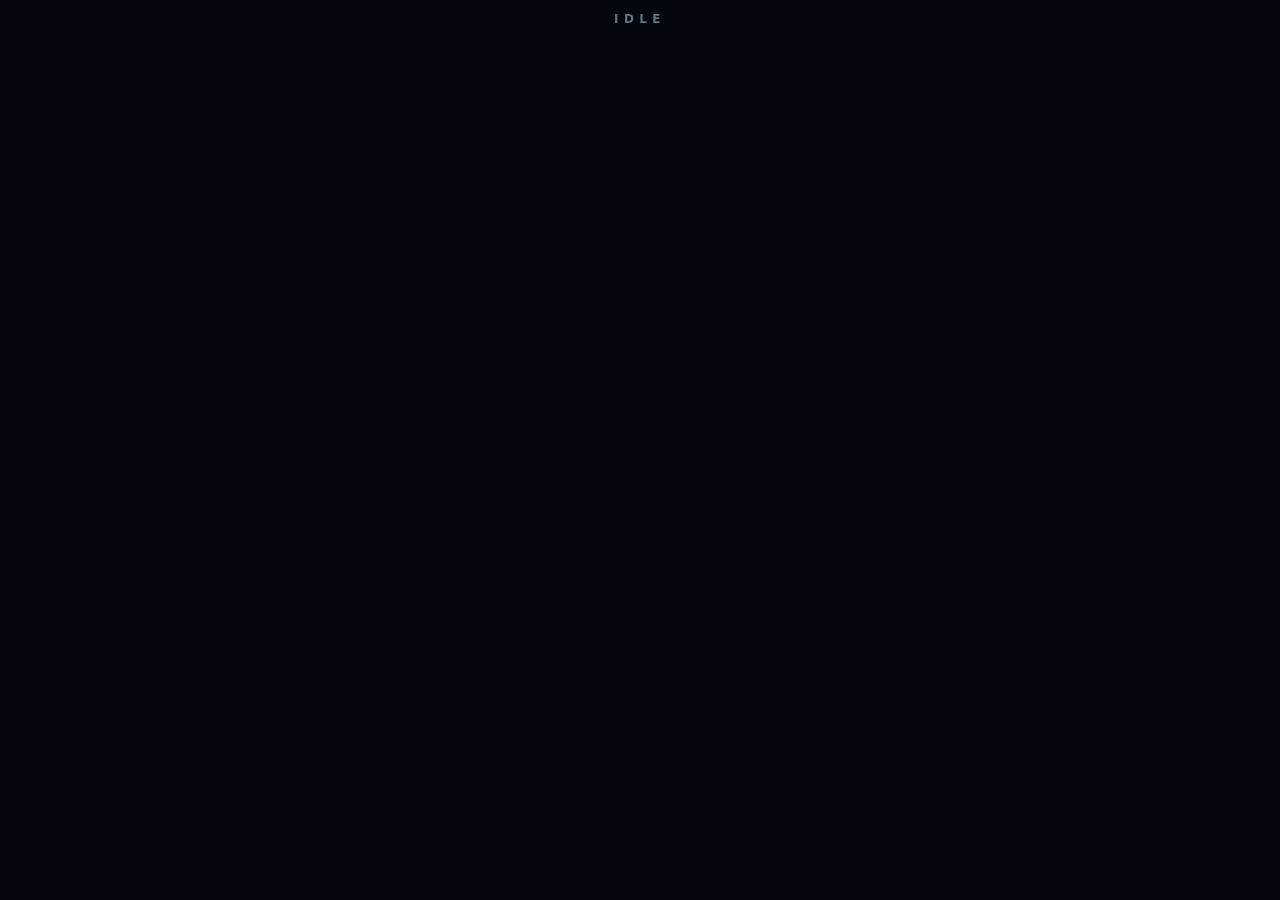
==== app/face/faces/living/index.html @ bce8b654 "Living Face, Behaviour Layer, vitals counter card, Eureka bulb + third eye, Wisdom sutras, APK build" ====
<!DOCTYPE html>
<html lang="en">
<head>
<meta charset="UTF-8">
<title>Living Face</title>
<style>
  *{margin:0;padding:0;box-sizing:border-box}
  html,body{width:100%;height:100%;background:#03060c;overflow:hidden}
  canvas#stage{position:fixed;inset:0;width:100vw;height:100vh;display:block}
  #hud{position:fixed;left:14px;top:70px;width:190px;font:600 11px 'Segoe UI',system-ui,sans-serif;color:#9fb3c8;
       letter-spacing:.08em;cursor:pointer;opacity:.85;z-index:5;user-select:none}
  #hud .row{display:flex;align-items:center;gap:6px;margin:5px 0}
  #hud .lab{width:58px;opacity:.75}
  #hud .bar{flex:1;height:5px;border-radius:3px;background:rgba(255,255,255,.08);overflow:hidden}
  #hud .bar i{display:block;height:100%;border-radius:3px;transition:width .8s}
  #hud .lvl{font-size:20px;font-weight:700;letter-spacing:.05em;color:#e8f0ff}
  #hud .sub{opacity:.7;font-size:10px}
  #step{position:fixed;left:0;right:0;top:32px;text-align:center;font:600 11px 'Segoe UI',system-ui,sans-serif;letter-spacing:.3em;
        color:#9fb3c8;opacity:.75;pointer-events:none}
  #journal{position:fixed;left:14px;top:70px;bottom:200px;width:min(440px,92vw);overflow:auto;display:none;z-index:6;
           background:rgba(3,8,14,.92);border:1px solid rgba(120,160,220,.25);border-radius:8px;padding:12px 14px;
           font:12px/1.5 'Segoe UI',system-ui,sans-serif;color:#c9d6e6}
  #journal h3{font-size:12px;letter-spacing:.3em;color:#8fb4ff;margin-bottom:8px}
  #journal .ev{border-left:2px solid rgba(120,160,220,.35);padding-left:8px;margin:6px 0}
  #journal .ev b{color:#e6edf3} #journal .bad{border-color:#f85149} #journal .ok{border-color:#3fb950}
  #hud:empty{display:none!important}
  /* portrait (phone): a full counter card in the gap between the dock panel and the face */
  body.portrait #hud{left:3vw;right:3vw;top:19vh;width:auto;z-index:3000;display:block;font-size:2.6vw;letter-spacing:.06em;
       background:rgba(3,8,14,.55);border:1px solid rgba(120,160,220,.22);border-radius:12px;padding:1.6vw 2.4vw;opacity:.95}
  body.portrait #hud .top{display:flex;align-items:center;gap:2.4vw}
  body.portrait #hud .lvl{font-size:5vw;white-space:nowrap}
  body.portrait #hud .m{display:flex;flex-direction:column;align-items:stretch;gap:.8vw;flex:1;min-width:0}
  body.portrait #hud .m .bar{display:block;width:100%;height:1.2vw;flex:none}
  body.portrait #hud .tag{opacity:.75;white-space:nowrap}
  body.portrait #hud .tiles{display:grid;grid-template-columns:repeat(5,1fr);gap:1.6vw;margin-top:2vw}
  body.portrait #hud .t{text-align:center;border:1px solid rgba(120,160,220,.15);border-radius:8px;padding:1.2vw 0;background:rgba(255,255,255,.03)}
  body.portrait #hud .t b{display:block;font-size:5.4vw;line-height:1.1;color:#e8f0ff}
  body.portrait #hud .t span{font-size:2.2vw;opacity:.7}
  body.portrait #hud .t.bad b{color:#f85149} body.portrait #hud .t.fire b{color:#e3b341}
  /* phone: one slim strip at the very top, above every dock button */
  @media (max-width:760px){
    #hud{left:8px;right:8px;top:4px;width:auto;z-index:3000;display:flex;align-items:center;gap:8px;font-size:9px;
         background:rgba(3,8,14,.75);border:1px solid rgba(120,160,220,.2);border-radius:14px;padding:3px 10px}
    #hud .lvl{font-size:13px} #hud .m{display:flex;align-items:center;gap:3px;flex:1;min-width:0}
    #hud .m .bar{height:4px} #hud .tag{opacity:.75;white-space:nowrap}
    #word{top:32px!important;font-size:10px!important} #step{top:47px!important;font-size:9px!important;letter-spacing:.15em!important}
    #journal{top:30px;bottom:auto;max-height:60vh;z-index:3001;left:8px;width:auto;right:8px}
  }
  #word{position:fixed;left:0;right:0;top:12px;text-align:center;font:600 12px 'Segoe UI',system-ui,sans-serif;
        letter-spacing:.45em;color:#8aa0b8;opacity:.7;pointer-events:none;transition:color .8s}
</style>
</head>
<body>
<canvas id="stage"></canvas>
<div id="word">IDLE</div>
<div id="step"></div>
<div id="hud" title="Tap: Jarvis's journal"></div>
<div id="journal"></div>
<script src="../../core.js"></script>
<script>
"use strict";
/* THE LIVING FACE — full package (TANTRA-05, all phases).
   A faint neon/smoke holographic face. Props around it show WHAT Jarvis is doing; 96 expressions show
   HOW he feels (driven by state, job, outcome, the words of his reply and of your message).
   Sound: soft FX only (never the real-world sound of the job), all under 0.4 s.
   Test hooks: ?shot=<state>&prop=<name>&mode=allow|error|offline&expr=<name> */
AV.init({ sound: false });
const Q = new URLSearchParams(location.search);
const MOBILE = /Android|iPhone|Mobi/i.test(navigator.userAgent) || innerWidth < 700;
const BLUR = MOBILE ? .35 : 1;
const cv = document.getElementById("stage"), g = cv.getContext("2d"), word = document.getElementById("word");
let W = 0, H = 0;
function size() { const d = Math.min(MOBILE ? 1.5 : 2, devicePixelRatio || 1); W = innerWidth; H = innerHeight;
  cv.width = W * d; cv.height = H * d; g.setTransform(d, 0, 0, d, 0, 0); }
addEventListener("resize", size); size();
const lerp = (a, b, k) => a + (b - a) * k, clamp = (v, a, b) => Math.max(a, Math.min(b, v));
const rgba = (c, a) => `rgba(${c[0]|0},${c[1]|0},${c[2]|0},${a})`;
const rnd = a => a[(Math.random() * a.length) | 0];

/* =============== FACE CONTROLS =============== */
const KEYS = ["smile","open","browL","browR","inner","knit","lidL","lidR","pupil","turn","tilt","nod","tongue","pucker","cheek","scrunch","smirk","cross"];
const NEUTRAL = {smile:.1,open:0,browL:0,browR:0,inner:0,knit:0,lidL:1,lidR:1,pupil:.5,turn:0,tilt:0,nod:0,tongue:0,pucker:0,cheek:0,scrunch:0,smirk:0,cross:0};
/* 96 expressions in 17 families (TANTRA-05 §3). extra: hand = ghost-hand gesture, fx = overlay */
const EX = {
 // 1 calm & neutral
 neutral:{}, calm:{smile:.15,lidL:.85,lidR:.85}, serene:{smile:.25,lidL:.6,lidR:.6}, attentive:{browL:.3,browR:.3,pupil:.6,tilt:.12},
 thoughtful:{smile:0,browL:.25,browR:-.1,knit:.2,turn:-.15,lidL:.8,lidR:.8,hand:"chin"}, pensive:{smile:-.1,inner:.3,lidL:.7,lidR:.7,nod:.15},
 contemplative:{smile:0,lidL:.65,lidR:.65,turn:-.2,tilt:-.08}, deadpan:{smile:0,lidL:.7,lidR:.7},
 // 2 focus & effort
 focused:{smile:0,knit:.6,lidL:.7,lidR:.7,pupil:.3,nod:.1}, ultra:{smile:0,knit:.9,lidL:.55,lidR:.55,pupil:.2,nod:.2,tongue:.4},
 determined:{smile:-.1,knit:.7,lidL:.75,lidR:.75,nod:.05}, concentrating:{knit:.5,lidL:.65,lidR:.65,tongue:.6,smirk:.3},
 straining:{knit:1,lidL:.4,lidR:.4,smile:-.3,cheek:.3}, calculating:{knit:.4,lidL:.7,lidR:.7,turn:.15,pupil:.3},
 scrutinising:{knit:.6,lidL:.5,lidR:.8,pupil:.25,nod:.1}, vigilant:{browL:.2,browR:.2,pupil:.4,lidL:1.05,lidR:1.05},
 // 3 joy & warmth
 happy:{smile:.8,cheek:.4,lidL:.85,lidR:.85}, joyful:{smile:1,open:.35,cheek:.7,lidL:.6,lidR:.6,browL:.2,browR:.2},
 delighted:{smile:1,open:.3,browL:.4,browR:.4,cheek:.6}, elated:{smile:1,open:.55,browL:.6,browR:.6,cheek:.8,fx:"sparkle"},
 amused:{smile:.6,smirk:.3,lidL:.8,lidR:.75}, laughing:{smile:1,open:.7,lidL:.3,lidR:.3,cheek:1,nod:-.1},
 giggling:{smile:.9,open:.25,lidL:.4,lidR:.4,cheek:.8,tilt:.12}, grinning:{smile:1,open:.12,cheek:.6},
 content:{smile:.45,lidL:.75,lidR:.75}, pleased:{smile:.55,cheek:.3}, grateful:{smile:.5,inner:.3,lidL:.7,lidR:.7,nod:.15},
 affectionate:{smile:.6,lidL:.6,lidR:.6,tilt:.15,fx:"hearts"},
 // 4 pride & power
 proud:{smile:.55,tilt:-.1,nod:-.12,lidL:.75,lidR:.75,browL:.15,browR:.15}, confident:{smile:.4,smirk:.25,nod:-.08,lidL:.8,lidR:.8},
 triumphant:{smile:1,open:.5,browL:.5,browR:.5,cheek:.6,fx:"confetti"}, smug:{smile:.4,smirk:.6,lidL:.6,lidR:.6,nod:-.1},
 cocky:{smile:.5,smirk:.7,browR:.4,nod:-.12}, regal:{smile:.2,smirk:.4,lidL:.6,lidR:.6,nod:-.2},
 victorious:{smile:1,open:.4,browL:.4,browR:.4,hand:"fist",fx:"confetti"}, selfsatisfied:{smile:.5,lidL:.45,lidR:.45,smirk:.3},
 // 5 pleasure & ease
 pleasure:{smile:.6,lidL:.2,lidR:.2,cheek:.4}, relieved:{smile:.4,pucker:.6,cheek:.8,browL:.3,browR:.3,lidL:1.1,lidR:1.1},
 relaxed:{smile:.35,lidL:.55,lidR:.55}, blissful:{smile:.75,lidL:.1,lidR:.1,tilt:.12}, dreamy:{smile:.35,lidL:.45,lidR:.45,turn:.2,fx:"clouds"},
 cosy:{smile:.5,lidL:.5,lidR:.5,nod:.12}, savouring:{smile:.6,lidL:.15,lidR:.15,tongue:.3}, sigh:{pucker:.5,lidL:.5,lidR:.5,smile:.2},
 // 6 love & charm
 loving:{smile:.6,lidL:.55,lidR:.55,fx:"hearts"}, tender:{smile:.4,inner:.3,lidL:.65,lidR:.65,tilt:.1}, admiring:{smile:.5,browL:.4,browR:.4,pupil:.8},
 coy:{smile:.35,turn:.3,lidL:.6,lidR:.6,nod:.15}, shy:{smile:.25,turn:.35,nod:.25,lidL:.5,lidR:.5}, flirt:{smile:.5,smirk:.4,lidL:.5,browR:.4},
 kiss:{pucker:1,lidL:.3,lidR:.3,fx:"hearts"},
 // 7 play & mischief
 playful:{smile:.7,smirk:.5,browR:.4,tilt:.1}, cheeky:{smile:.6,tongue:.8,open:.25,lidL:.8,lidR:.6}, naughty:{smirk:.8,smile:.4,browR:.6,lidL:.6,lidR:.75},
 mischievous:{smirk:.7,smile:.5,knit:.3,lidL:.6,lidR:.6}, teasing:{smile:.6,tongue:.5,tilt:.15}, wink:{smile:.7,smirk:.4,lidL:0,cheek:.4},
 tongue:{tongue:1,open:.3,smile:.4,lidL:.7,lidR:.7}, licklips:{tongue:.7,smile:.4,smirk:.4}, bitelip:{smirk:.6,smile:.2,lidL:.6,lidR:.6,tongue:.2,open:.05},
 silly:{cross:1,tongue:.9,open:.3,smile:.5},
 // 8 surprise
 surprised:{open:.6,browL:.8,browR:.8,lidL:1.25,lidR:1.25,pupil:.8,smile:0}, astonished:{open:.9,pucker:.5,browL:1,browR:1,lidL:1.35,lidR:1.35,pupil:.9,smile:-.1},
 amazed:{open:.7,pucker:.3,browL:.9,browR:.9,lidL:1.3,lidR:1.3,smile:.2}, awed:{open:.4,browL:.7,browR:.7,lidL:1.2,lidR:1.2,pupil:.9,fx:"sparkle"},
 startled:{open:.5,browL:.9,browR:.9,inner:.4,lidL:1.3,lidR:1.3,pupil:.95,smile:-.2,nod:-.1}, shocked:{open:.8,browL:1,browR:1,lidL:1.4,lidR:1.4,pupil:.3,smile:-.3},
 stunned:{open:.5,lidL:1.3,lidR:1.3,pupil:.2,smile:0}, impressed:{smile:.3,pucker:.4,browL:.6,browR:.6},
 // 9 curiosity & doubt
 curious:{browR:.6,browL:.1,tilt:.15,pupil:.65,smile:.15}, interested:{browL:.35,browR:.35,pupil:.7,nod:-.05}, intrigued:{browR:.7,smirk:.3,pupil:.7},
 puzzled:{browR:.7,browL:-.2,knit:.3,tilt:.2,smirk:-.4,smile:-.1,hand:"scratch"}, confused:{browR:.5,browL:-.3,inner:.4,tilt:-.2,open:.1},
 uncertain:{inner:.4,smile:-.1,smirk:-.3,turn:.1}, sceptical:{browR:.6,browL:-.3,lidL:.6,lidR:.75,smirk:-.3},
 suspicious:{lidL:.5,lidR:.5,turn:.25,smirk:-.3,knit:.3}, hesitant:{inner:.5,smile:-.05,nod:.15,turn:.15},
 // 10 ideas
 inspired:{browL:.6,browR:.6,smile:.5,pupil:.8,fx:"sparkle"}, eureka:{browL:1,browR:1,open:.4,smile:.6,pupil:.9,lidL:1.2,lidR:1.2,fx:"bulb"},
 scheming:{smirk:.6,smile:.3,lidL:.5,lidR:.5,knit:.3,hand:"tent"}, realising:{browL:.5,browR:.5,open:.25,nod:.1},
 // 11 sadness
 sad:{smile:-.6,inner:.7,lidL:.7,lidR:.7,nod:.2}, disappointed:{smile:-.4,inner:.4,lidL:.6,lidR:.6,nod:.25},
 gloomy:{smile:-.5,lidL:.5,lidR:.5,nod:.3,fx:"rain"}, melancholy:{smile:-.3,inner:.5,lidL:.6,lidR:.6,turn:-.2},
 hurt:{smile:-.5,inner:.9,lidL:.8,lidR:.8}, lonely:{smile:-.3,inner:.5,turn:.3,nod:.2}, tearful:{smile:-.5,inner:.9,lidL:.8,lidR:.8,fx:"tear"},
 defeated:{smile:-.6,lidL:.4,lidR:.4,nod:.5}, low:{smile:-.7,inner:.6,lidL:.45,lidR:.45,nod:.45,pupil:.4},
 // 12 fear & worry
 fear:{open:.4,inner:1,browL:.6,browR:.6,lidL:1.3,lidR:1.3,pupil:.3,smile:-.4}, anxious:{inner:.7,smile:-.3,pupil:.35,lidL:1.1,lidR:1.1},
 worried:{inner:.8,smile:-.25,lidL:.95,lidR:.95,knit:.2}, nervous:{inner:.6,smile:-.1,smirk:-.4,pupil:.4},
 alarmed:{browL:.9,browR:.9,lidL:1.3,lidR:1.3,open:.3,pupil:.3}, panicked:{inner:1,browL:1,browR:1,open:.7,lidL:1.4,lidR:1.4,pupil:.2},
 uneasy:{inner:.4,smirk:-.3,lidL:.85,lidR:.85,turn:.15}, dread:{inner:.9,smile:-.5,lidL:1.1,lidR:1.1,nod:.15,pupil:.25},
 // 13 disgust & dislike
 disgust:{scrunch:1,smile:-.5,smirk:-.5,lidL:.6,lidR:.6,knit:.5,turn:.15}, revolted:{scrunch:1,smile:-.7,open:.2,lidL:.5,lidR:.5,turn:.3},
 distaste:{scrunch:.5,smile:-.3,smirk:-.3}, contempt:{smirk:.6,smile:-.1,lidL:.6,lidR:.6,nod:-.15,turn:-.1},
 disdain:{nod:-.25,lidL:.5,lidR:.5,smirk:.3,smile:-.2}, bored:{lidL:.45,lidR:.45,smile:-.1,tilt:-.15},
 // 14 anger
 annoyed:{knit:.6,smile:-.3,lidL:.7,lidR:.7}, irritated:{knit:.7,smirk:-.3,lidL:.65,lidR:.65}, frustrated:{knit:.8,smile:-.4,cheek:.4,pucker:.3},
 angry:{knit:1,browL:-.6,browR:-.6,smile:-.6,scrunch:.4,pupil:.3,lidL:.8,lidR:.8}, furious:{knit:1,browL:-.8,browR:-.8,smile:-.8,open:.3,scrunch:.6,pupil:.2},
 indignant:{knit:.6,browL:.2,browR:.2,smile:-.4,nod:-.15}, grumpy:{knit:.5,smile:-.5,lidL:.6,lidR:.6,nod:.1}, stern:{knit:.6,smile:-.2,lidL:.8,lidR:.8},
 // 15 sass & attitude
 sarcastic:{browR:.75,browL:-.2,lidL:.55,lidR:.6,smirk:.5,smile:.2}, eyeroll:{lidL:.6,lidR:.6,smirk:.3,look:"up"},
 unimpressed:{lidL:.55,lidR:.55,smile:-.15,smirk:-.2}, really:{tilt:.2,smile:0,lidL:.65,lidR:.65,browR:.4},
 facepalm:{lidL:.2,lidR:.2,smile:-.3,nod:.2,hand:"palm"}, shrug:{smile:-.1,browL:.5,browR:.5,smirk:.3,hand:"shrug"}, sideeye:{lidL:.6,lidR:.6,smirk:-.2,look:"side"},
 // 16 effort aftermath
 exasperated:{pucker:1,cheek:1,browL:.5,browR:.5,lidL:1.2,lidR:1.2}, exhausted:{lidL:.35,lidR:.35,open:.2,smile:-.2,nod:.3},
 phew:{pucker:.7,cheek:.7,smile:.3,hand:"brow"}, sheepish:{smile:.2,smirk:-.3,inner:.5,turn:.2,nod:.2,lidL:.75,lidR:.75}, apologetic:{inner:.6,smile:-.05,nod:.2,lidL:.7,lidR:.7},
 // 17 sleep & idle
 sleepy:{lidL:.3,lidR:.3,smile:.05,nod:.25,open:.05}, yawning:{open:1,lidL:.2,lidR:.2,browL:.3,browR:.3}, dozing:{lidL:0,lidR:0,nod:.35,open:.12,fx:"zzz"},
 daydreaming:{lidL:.6,lidR:.6,smile:.3,turn:.25,fx:"clouds"}, waking:{lidL:.8,lidR:.8,open:.3,browL:.4,browR:.4},
 // helpers
 polite:{smile:.3,browL:.35,browR:.35,pupil:.6},
};
const ctl = Object.assign({}, NEUTRAL), target = Object.assign({}, NEUTRAL);
let exprName = "neutral", exprHand = null, exprFx = null, exprLook = null, recent = [];
function setExpr(n) { if (!EX[n]) n = "calm"; exprName = n; const e = EX[n];
  Object.assign(target, NEUTRAL); for (const k of KEYS) if (k in e) target[k] = e[k];
  exprHand = e.hand || null; exprFx = e.fx || null; exprLook = e.look || null; recent.push(n); if (recent.length > 3) recent.shift(); }

/* =============== WHAT JARVIS IS DOING =============== */
const $ = id => document.getElementById(id);
const JV = () => window.JV_FACE || { reply: () => "", offline: () => false, camera: () => false };
const allowShown = () => !!($("jv-perm") && $("jv-perm").classList.contains("show"));
const errorShown = () => { const e = $("jv-toast"); return !!(e && e.classList.contains("show") && !e.classList.contains("ok")); };
const toolText = () => ($("jv-tool") ? $("jv-tool").textContent || "" : "").toLowerCase();
const youText = () => ($("jv-you") ? $("jv-you").textContent || "" : "");
/* tool text -> prop (TANTRA-05 §4, §8) */
function propFor(t) {
  if (!t || !t.startsWith("▸")) return null;
  const R = [
    [/call .*from your phone|phone_call/, "phone"], [/phone_type|whatsapp|message|sms|send .*text|telegram|instagram/, "dancers"],
    [/phone/, "phone"], [/project_ask|consult|ask the consultant|gemini|other ai/, "consult"],
    [/research|multi search|smart search/, "monocle"], [/search the web|search inside|look through files/, "magnifier"],
    [/youtube|netflix|video|movie/, "cinema"], [/spotify|music|song|gaana|wynk/, "disco"],
    [/run_self_test|self.?test|self.?check/, "stethoscope"], [/start_lessons|lesson/, "book"],
    [/notes\/|daily\/|add_to_note|remember/, "quill"], [/samasa/, "seal"], [/switch brain|switch_brain/, "mask"], [/switch_voice|voice/, "ink"],
    [/inbox\/|read .*\.(pdf|png|jpg|txt)/, "doc"], [/project_create|change the file|write .*\.(py|js|java|html)|code/, "code"],
    [/build|run a command|publish|project|github|install|apk/, "gears"],
    [/type "|typing/, "laptop"], [/click|press|scroll|buttons|look closer|focus window|open app|open_app/, "hands"],
    [/open http|read the page|open www|browse/, "globe"], [/look at the screen|read the screen/, "frame"], [/camera/, "iris"],
  ];
  for (const [re, p] of R) if (re.test(t)) return p;
  return "hands";
}
/* where each prop sits (face units: face is ~1.2 wide, ~2 tall, centre 0,0) */
const STATION = { ear:[-1.35,-.05], hands:[0,.3], laptop:[0,1.25], globe:[1.35,-.55], magnifier:[.28,-.1], gears:[1.35,.35], phone:[-1.35,.6],
  bulb:[0,-1.45], palm:[0,1.15], skull:[0,-1.4], consult:[.45,.5], monocle:[.28,-.1], code:[0,.55], dancers:[1.35,.2], cinema:[-1.45,-.4],
  disco:[1.3,-.85], stethoscope:[0,.95], book:[-1.35,.45], quill:[1.3,.5], seal:[0,-1.2], mask:[0,-.1], ink:[0,0], doc:[-1.35,-.2],
  frame:[1.35,-.15], iris:[1.45,-1.0], plug:[0,1.3] };
/* expression for each job (props) */
const PROP_EXPR = { hands:"focused", laptop:"concentrating", globe:"curious", magnifier:"scrutinising", gears:"determined", phone:"happy",
  consult:"confident", monocle:"contemplative", code:"ultra", dancers:"playful", cinema:"relaxed", disco:"joyful", stethoscope:"serene",
  book:"interested", quill:"content", seal:"wink", mask:"surprised", ink:"regal", doc:"interested", frame:"attentive", iris:"curious" };

/* =============== SOUND: soft FX only =============== */
let AC = null;
function ac() { if (!AC) try { AC = new AudioContext(); } catch (e) {} if (AC && AC.state === "suspended") AC.resume(); return AC; }
addEventListener("pointerdown", ac, { once: true });
function tone(f, d, v, type = "sine", delay = 0) { const a = ac(); if (!a || Q.get("shot")) return;
  const t0 = a.currentTime + delay, o = a.createOscillator(), gn = a.createGain(); o.type = type; o.frequency.value = f;
  gn.gain.setValueAtTime(0, t0); gn.gain.linearRampToValueAtTime(v, t0 + .012); gn.gain.exponentialRampToValueAtTime(.0001, t0 + d);
  o.connect(gn).connect(a.destination); o.start(t0); o.stop(t0 + d + .05); }
function shimmer(base, v = .02, n = 3, gap = .045) { for (let i = 0; i < n; i++) tone(base * Math.pow(1.335, i), .3, v, "sine", i * gap); }
function swoosh(from, to, d = .35, v = .025) { const a = ac(); if (!a || Q.get("shot")) return;
  const t0 = a.currentTime, o = a.createOscillator(), gn = a.createGain(); o.type = "sine";
  o.frequency.setValueAtTime(from, t0); o.frequency.exponentialRampToValueAtTime(to, t0 + d);
  gn.gain.setValueAtTime(0, t0); gn.gain.linearRampToValueAtTime(v, t0 + .05); gn.gain.exponentialRampToValueAtTime(.0001, t0 + d);
  o.connect(gn).connect(a.destination); o.start(t0); o.stop(t0 + d + .05); }
const SND = {
  bell: () => shimmer(392, .02, 2, .06), ting: () => shimmer(880, .018, 4, .035), xray: () => swoosh(200, 420, .35, .018),
  done: () => { tone(660,.3,.025); tone(880,.4,.025,"sine",.12); }, allow: () => tone(523,.4,.03), err: () => swoosh(330,150,.4,.035),
  prop: { hands:()=>swoosh(300,520,.25,.018), laptop:()=>shimmer(620,.014,2,.05), globe:()=>swoosh(260,600,.3,.018), magnifier:()=>shimmer(740,.014,2,.04),
    gears:()=>swoosh(180,300,.3,.02), phone:()=>shimmer(560,.016,3,.05), consult:()=>swoosh(240,180,.35,.02), monocle:()=>shimmer(500,.014,2,.06),
    code:()=>shimmer(990,.012,3,.03), dancers:()=>shimmer(660,.016,4,.05), cinema:()=>swoosh(400,250,.35,.018), disco:()=>shimmer(523,.016,4,.04),
    stethoscope:()=>tone(330,.3,.025), book:()=>swoosh(500,700,.2,.015), quill:()=>shimmer(1180,.01,2,.04), seal:()=>tone(220,.3,.035),
    mask:()=>swoosh(300,800,.3,.02), ink:()=>swoosh(600,200,.35,.02), doc:()=>swoosh(350,520,.25,.015), frame:()=>shimmer(700,.012,2,.05), iris:()=>shimmer(800,.012,2,.05) },
};

/* =============== particles: smoke, letters, notes, confetti, hearts =============== */
const smoke = [], parts = [];
function puff(x, y, col, n = 2) { for (let i = 0; i < n; i++) smoke.push({ x: x + (Math.random() - .5) * 20, y, vx: (Math.random() - .5) * 12,
  vy: -14 - Math.random() * 18, r: 6 + Math.random() * 10, life: 1, c: col }); }
function part(x, y, kind, c, vx, vy, life = 1.6, ch = "") { parts.push({ x, y, kind, c, vx, vy, life, max: life, ch, rot: Math.random() * 6 }); }

/* =============== STATE MACHINE + MOOD ENGINE =============== */
let t = 0, mode = "idle", prop = null, propT = 0, pending = null, lastTool = "", lastMode = "idle", idleSince = performance.now(),
    errUntil = 0, bulbUntil = 0, doneUntil = 0, blinkAt = 2, blinkV = 1, nextMicro = 8, gaze = [0, 0], gazeT = [0, 0],
    idleMicro = "calm", idleMicroUntil = 0, moodWord = null, moodUntil = 0, yawnUntil = 0, lastYou = "";
const COL = { idle:[80,130,255], listening:[40,230,200], thinking:[160,110,255], speaking:[255,205,140], allow:[255,180,70],
  error:[240,60,70], work:[90,240,140], offline:[90,90,110] };
const PROP_COL = { phone:[255,150,70], dancers:[255,90,140], consult:[200,200,215], monocle:[230,170,90], cinema:[180,110,255], disco:[255,120,220],
  stethoscope:[120,230,255], book:[255,220,140], quill:[200,180,255], seal:[255,140,60], mask:[255,255,255], ink:[255,80,80], code:[90,255,150] };
let col = [80,130,255];

/* mood from words (his reply / your message) — simple and fast */
function moodFromReply(r) {
  r = r.toLowerCase().slice(-400);
  if (!r) return null;
  if (/sorry|apolog|my mistake|i couldn'?t|failed|unable/.test(r)) return rnd(["apologetic","sheepish","disappointed"]);
  if (/haha|ha ha|funny|joke|lol/.test(r)) return rnd(["laughing","amused","giggling"]);
  if (/danger|careful|warning|risk|scam|fraud/.test(r)) return rnd(["worried","alarmed","suspicious"]);
  if (/disgust|gross|spam/.test(r)) return "distaste";
  if (/done|success|built|published|confirmed|it works|passed/.test(r)) return rnd(["proud","triumphant","pleased","confident"]);
  if (/great|wonderful|excellent|brilliant|love/.test(r)) return rnd(["delighted","happy","admiring"]);
  if (/interesting|curious|fascinat/.test(r)) return rnd(["intrigued","interested"]);
  if (/hmm|perhaps|maybe|not sure|it depends/.test(r)) return rnd(["thoughtful","uncertain","pensive"]);
  if (/\?\s*$/.test(r.trim())) return rnd(["curious","attentive"]);
  if (/sir/.test(r)) return rnd(["polite","confident","content","calm"]);
  return null;
}
function moodFromYou(y) {
  y = y.replace(/^you:\s*/i, ""); const low = y.toLowerCase();
  if (/haha|lol|😂|🤣/.test(low)) return "amused";
  if (/damn|shit|wtf|stupid|useless|f\*|fuck/.test(low)) return rnd(["sheepish","worried","apologetic"]);
  if (/thank|thanks|good job|well done|great|love you|bravo/.test(low)) return rnd(["grateful","affectionate","proud","coy"]);
  if (/urgent|quick|now!|asap|emergency/.test(low) || (y.length > 6 && y === y.toUpperCase())) return "alarmed";
  if (/kiss|😘/.test(low)) return "kiss";
  if (/wink|😉/.test(low)) return "wink";
  return null;
}

const ACT2PROP = { look:"frame", browse:"globe", hands:"hands", typing:"laptop", search:"magnifier", research:"monocle", build:"gears",
  code:"code", consult:"consult", call:"phone", message:"dancers", phone:"phone", selfcheck:"stethoscope", lessons:"book", notes:"quill",
  reading:"doc", samasa:"seal", brain:"mask", voice:"ink", camera:"iris", think:null, talk:null, idle:null };
let lastLevel = null, levelUpUntil = 0, lastIdeaT = 0, lastBrain = "", thirdEye = 0, eyeDart = [0, 0], eyeDartAt = 0;
function decide(now) {
  let m = AV.state;
  const tt = toolText();
  if (tt && tt !== lastTool && tt.startsWith("▸")) {
    const np = propFor(tt);
    if (np !== prop) { if (prop && now - propT < 1500) pending = np; else { if (SND.prop[np]) SND.prop[np](); prop = np; propT = now; } }
    else propT = now;
  }
  lastTool = tt;
  if (pending && now - propT >= 1500) { if (SND.prop[pending]) SND.prop[pending](); prop = pending; pending = null; propT = now; }
  if (Q.get("prop")) { prop = Q.get("prop"); propT = now; }
  if (prop && now - propT > 6000 && !Q.get("prop")) prop = null;
  if (errorShown() && errUntil < now - 4000) { errUntil = now + 2600; SND.err(); }
  if (now < errUntil) m = "error";
  if (allowShown()) m = "allow";
  if (JV().offline()) m = "offline";
  if (Q.get("mode")) m = Q.get("mode");
  const y = youText(); if (y && y !== lastYou) { lastYou = y; const mw = moodFromYou(y); if (mw) { moodWord = mw; moodUntil = now + 3500; } }
  if (m !== lastMode) {
    if (m === "listening") SND.bell();
    if (m === "thinking") SND.xray();
    if (m === "allow") SND.allow();
    if (lastMode === "speaking" && m === "idle") { doneUntil = now + 2400; SND.done();
      const p = P(0, -.2); for (let i = 0; i < 26; i++) part(p[0], p[1], "confetti", [255, 180 + Math.random() * 75, 80 + Math.random() * 150], (Math.random() - .5) * 260, -120 - Math.random() * 160, 1.6); }
    if (m === "idle") idleSince = now;
    if (m === "speaking") { const mw = moodFromReply(JV().reply()); if (mw) { moodWord = mw; moodUntil = now + 4000; } }
    lastMode = m;
  }
  mode = m;
  /* pick the expression (priority: error > allow > offline > your mood > job > state > idle life) */
  let e = "calm";
  if (m === "error") e = now < errUntil - 1500 ? rnd(["startled","shocked"]) === "shocked" && Math.random() < .5 ? "shocked" : "startled" : rnd(["sheepish","low","apologetic"]);
  else if (m === "allow") e = "polite";
  else if (m === "offline") e = "sleepy";
  else if (now < moodUntil && moodWord) e = moodWord;
  else if (m === "listening") e = rnd(["attentive","interested"]) && "attentive";
  else if (m === "thinking") e = prop ? (PROP_EXPR[prop] || "focused") : "thoughtful";
  else if (m === "speaking") { if (now < bulbUntil) e = "eureka"; else { const mw = moodFromReply(JV().reply()); e = mw || (AV.env > .6 ? "joyful" : "happy"); } }
  else if (now < doneUntil) e = now < doneUntil - 1300 ? "exasperated" : rnd(["proud","relieved","phew"]);
  else {
    const idleMin = (now - idleSince) / 60000;
    if (idleMin > 10) e = "dozing";
    else if (idleMin > 5) { e = "sleepy"; if (Math.random() < .002) yawnUntil = t + 2.2; if (t < yawnUntil) e = "yawning"; }
    else { if (t > nextMicro) { nextMicro = t + 8 + Math.random() * 9;
        const pool = ["calm","serene","curious","amused","relaxed","thoughtful","playful","confident","wink","coy","pleasure","sceptical",
          "proud","content","daydreaming","dreamy","bored","cheeky","tongue","silly","sideeye","eyeroll","smug","grinning","licklips","bitelip","kiss","shrug","really","naughty"];
        do { idleMicro = rnd(pool); } while (recent.includes(idleMicro)); idleMicroUntil = t + 2.5; }
      e = t < idleMicroUntil ? idleMicro : "calm"; }
  }
  /* THE BEHAVIOUR LAYER WINS: real facts from the server (TANTRA-06) override every guess above */
  const B = window.JV_BEHAVE;
  if (B && !Q.get("shot")) {
    const age = Date.now() / 1000 - B.t, endish = ["done","failed","lessons_done","allowed","denied","recovered"].includes(B.phase);
    if (age < (endish ? 4 : 15) && (endish || m !== "idle")) {
      const np = ACT2PROP[B.activity];
      if (np && !endish && np !== prop) { if (SND.prop[np]) SND.prop[np](); prop = np; propT = now; } else if (np) propT = now;
      if (m !== "allow" && m !== "error" && B.mood && EX[B.mood]) e = B.mood;
    }
    /* EUREKA is earned: only when a failed step was really solved */
    if (B.phase === "recovered" && B.t !== lastIdeaT) { lastIdeaT = B.t; bulbUntil = now + 1800; SND.ting(); }
    if (B.brain) lastBrain = String(B.brain).toLowerCase();
    if (B.level_up && B.level_up !== lastLevel) { lastLevel = B.level_up; levelUpUntil = now + 3800; SND.ting();
      const p = P(0, -.3); for (let i = 0; i < 60; i++) part(p[0], p[1], "confetti", [255, 170 + Math.random() * 85, 60 + Math.random() * 180], (Math.random() - .5) * 360, -160 - Math.random() * 220, 2.2); }
  }
  {
    const B2 = window.JV_BEHAVE, heavy = B2 && ["build","code","research","consult","selfcheck"].includes(B2.activity);
    const serious = ["determined","ultra","straining","focused","concentrating","scrutinising","contemplative","calculating","vigilant","stern"].includes(e);
    const deep = B2 && !["done","failed","lessons_done"].includes(B2.phase) && (Date.now() / 1000 - B2.t) < 15 && heavy && serious
      && B2.busy_s >= (lastBrain.includes("opus") ? 25 : 60);
    thirdEye = lerp(thirdEye, (deep || Q.get("third")) ? 1 : 0, .04);
  }
  if (Q.get("expr")) e = Q.get("expr");
  if (e !== exprName) setExpr(e);
}
// small mood sticks a bit (no flicker): re-pick random only when the name changes above

/* =============== DRAW HELPERS =============== */
let S = 100, CX = 0, CY = 0;
function P(x, y) { return [CX + x * S, CY + y * S]; }
function neon(c, a, w = 2, blur = 14) { g.strokeStyle = rgba(c, a); g.lineWidth = w; g.shadowColor = rgba(c, Math.min(1, a + .3)); g.shadowBlur = blur * BLUR; }
function line(pts, close) { g.beginPath(); pts.forEach((p, i) => { const q = P(p[0], p[1]); i ? g.lineTo(q[0], q[1]) : g.moveTo(q[0], q[1]); }); if (close) g.closePath(); g.stroke(); }
function curve(a, c1, c2, b) { const A = P(...a), B = P(...b), C1 = P(...c1), C2 = P(...c2);
  g.beginPath(); g.moveTo(A[0], A[1]); g.bezierCurveTo(C1[0], C1[1], C2[0], C2[1], B[0], B[1]); g.stroke(); }
function circ(x, y, r, fill) { const p = P(x, y); g.beginPath(); g.arc(p[0], p[1], Math.max(.5, r * S), 0, 6.283); fill ? g.fill() : g.stroke(); }
function text(s, x, y, size, c, a) { const p = P(x, y); g.fillStyle = rgba(c, a); g.font = `bold ${size * S}px 'Segoe UI',sans-serif`; g.textAlign = "center"; g.textBaseline = "middle"; g.fillText(s, p[0], p[1]); }

/* =============== THE FACE =============== */
let mouthPt = [0, .45];
function drawFace(alpha) {
  const c = col, k = ctl, tx = k.turn * .12;
  g.save(); g.translate(CX, CY); g.rotate(k.tilt * .25); g.translate(-CX, -CY + k.nod * S * .12);
  neon(c, .32 * alpha, 2.2, 22);
  curve([-.62,-.15],[-.66,-1.0],[.66,-1.0],[.62,-.15]);
  curve([-.62,-.15],[-.62,.55],[-.25,.95],[0,.98]); curve([.62,-.15],[.62,.55],[.25,.95],[0,.98]);
  neon(c, .22 * alpha, 1.6, 12); curve([-.62,-.18],[-.78,-.22],[-.78,.12],[-.6,.12]); curve([.62,-.18],[.78,-.22],[.78,.12],[.6,.12]);
  // neck
  neon(c, .16 * alpha, 1.4, 10); line([[-.22,.9],[-.24,1.25]]); line([[.22,.9],[.24,1.25]]);
  // brows
  neon(c, .7 * alpha, 3, 16);
  for (const s of [-1, 1]) {
    const b = s < 0 ? k.browL : k.browR, by = -.33 - b * .1, inner = k.inner * .08, kn = k.knit * .05;
    curve([tx + s*.12 + s*kn*.5, by + .02 - inner + kn], [tx + s*.2, by - .06], [tx + s*.34, by - .06], [tx + s*.44, by + .03]);
  }
  if (k.browL + k.browR > 1) { neon(c, .18 * alpha, 1.2, 8); for (let i = 0; i < 2; i++) curve([tx-.25,-.55-i*.06],[tx-.1,-.58-i*.06],[tx+.1,-.58-i*.06],[tx+.25,-.55-i*.06]); }
  if (k.knit > .5 && thirdEye < .1) { neon(c, .2 * alpha, 1.2, 8); line([[tx-.03,-.3],[tx-.02,-.22]]); line([[tx+.03,-.3],[tx+.02,-.22]]); }
  if (thirdEye > .03) {           /* AJNA: the third eye of deep, grounded focus (indigo) */
    const o = thirdEye, ey = -.5, h = .085 * o, w = .05, IND = [120,90,255];
    const halo2 = g.createRadialGradient(...P(tx, ey), 0, ...P(tx, ey), .22 * S);
    halo2.addColorStop(0, rgba(IND, .25 * o)); halo2.addColorStop(1, rgba(IND, 0)); g.fillStyle = halo2; circ(tx, ey, .22, true);
    neon(IND, .9 * o * alpha, 2.4, 22);
    curve([tx, ey - h - .03], [tx + w * 1.6, ey - h * .5], [tx + w * 1.6, ey + h * .5], [tx, ey + h + .03]);
    curve([tx, ey - h - .03], [tx - w * 1.6, ey - h * .5], [tx - w * 1.6, ey + h * .5], [tx, ey + h + .03]);
    if (t > eyeDartAt) { eyeDart = [(Math.random() - .5) * .05, (Math.random() - .5) * .09 * o]; eyeDartAt = t + .25 + Math.random() * .5; }
    g.fillStyle = rgba(IND, .55 * o); circ(tx + eyeDart[0], ey + eyeDart[1], .028 * o, true);
    g.fillStyle = rgba([235,230,255], .95 * o); circ(tx + eyeDart[0], ey + eyeDart[1], .011 * o, true);
    if (lastBrain.includes("opus")) { neon([255,215,120], .35 * o, 1.2, 14); circ(tx, ey, .13 + .01 * Math.sin(t * 3)); }   // Opus: golden ring
  }
  // eyes
  for (const s of [-1, 1]) {
    const lid = clamp((s < 0 ? k.lidL : k.lidR) * blinkV, 0, 1.4), ex = tx + s * .28, ey = -.12, w = .14, h = .075 * lid;
    neon(c, .75 * alpha, 2.4, 18);
    curve([ex - w, ey], [ex - w*.4, ey - h*1.6], [ex + w*.4, ey - h*1.6], [ex + w, ey]);
    curve([ex - w, ey], [ex - w*.4, ey + h*1.1 + .01], [ex + w*.4, ey + h*1.1 + .01], [ex + w, ey]);
    if (lid > .15) {
      let gx = ex + gaze[0] * .06 - s * k.cross * .05, gy = ey + gaze[1] * .03;
      g.fillStyle = rgba(c, .35 * alpha); circ(gx, gy, .045 * Math.min(1, lid), true);
      g.fillStyle = rgba([255,255,255], .9 * alpha); circ(gx, gy, (.012 + .02 * k.pupil) * Math.min(1, lid), true);
    }
  }
  // nose
  neon(c, .45 * alpha, 1.8, 12);
  curve([tx + .02,-.05],[tx + .04 + k.scrunch*.02,.08],[tx + .07,.15],[tx + .02,.2]);
  curve([tx - .07,.18 - k.scrunch*.03],[tx - .05,.22],[tx - .01,.22],[tx + .02,.2]);
  if (k.scrunch > .4) { neon(c, .2 * alpha, 1.1, 6); line([[tx-.08,.02],[tx-.04,.05]]); line([[tx+.1,.02],[tx+.06,.05]]); }
  // mouth
  const my = .45, mw = .22 * (1 - k.pucker * .6) + k.smile * .03, sm = k.smile * .09, op = k.open * .14 + (mode === "speaking" ? AV.env * .12 : 0);
  const lcY = my - sm - k.smirk * .03, rcY = my - sm - k.smirk * .1;
  neon(c, .8 * alpha, 2.6, 18);
  if (k.pucker > .6) { circ(tx, my + .01, .04 + op * .3); }
  else {
    curve([tx - mw, lcY], [tx - mw*.4, my + sm*.6 - .02], [tx + mw*.4, my + sm*.6 - .02], [tx + mw, rcY]);
    curve([tx - mw, lcY], [tx - mw*.4, my + sm + op + .03], [tx + mw*.4, my + sm + op + .03], [tx + mw, rcY]);
  }
  mouthPt = [tx, my + .02];
  if (k.tongue > .2) { g.fillStyle = rgba([255,120,150], .5 * alpha * k.tongue); circ(tx + .03, my + sm * .5 + op + .05, .05 * k.tongue, true); }
  if (k.cheek > .2) { neon(c, .2 * alpha * k.cheek, 1.4, 10); for (const s of [-1,1]) curve([tx+s*.42,.2],[tx+s*.5,.3],[tx+s*.46,.42],[tx+s*.36,.48]); }
  // ghost-hand gestures
  if (exprHand) drawHand(exprHand, alpha);
  g.restore();
}
function drawHand(kind, a) {
  neon([200,220,255], .4 * a, 1.8, 14);
  const fingers = (x, y, dir = -1, n = 4, len = .16) => { for (let f = 0; f < n; f++) line([[x - .06 + f * .045, y], [x - .06 + f * .045, y + dir * (len - Math.abs(f - 1.5) * .02)]]); };
  if (kind === "scratch") { const wob = Math.sin(t * 9) * .02; circ(.55, -.72 + wob, .09); fingers(.55, -.8 + wob, -1, 4, .12); line([[.6,-.65],[.75,-.25]]); }
  if (kind === "chin") { circ(.05, .95, .08); line([[.08,1.02],[.3,1.35]]); fingers(.05, .88, -1, 3, .09); }
  if (kind === "palm") { circ(-.05, -.25, .16); fingers(-.05, -.4, -1, 4, .14); }
  if (kind === "fist") { const up = Math.abs(Math.sin(t * 5)) * .1; circ(.95, .1 - up, .11); line([[.95,.21 - up],[.85,.6]]); }
  if (kind === "tent") { for (const s of [-1,1]) { line([[s*.25,1.1],[s*.06,.85]]); } line([[-.06,.85],[.06,.85]]); }
  if (kind === "brow") { const sw = Math.sin(t * 4) * .15; line([[-.35 + sw,-.5],[.35 + sw,-.5]]); circ(.5 + sw, -.5, .07); }
  if (kind === "shrug") { for (const s of [-1,1]) { circ(s*.95, .2, .07); fingers(s*.95, .13, -1, 4, .08); } }
}

/* =============== X-RAY BRAIN =============== */
function drawBrain(a) {
  neon([170,120,255], .55 * a, 1.8, 16);
  for (const s of [-1, 1]) {
    curve([s*.03,-.82],[s*.55,-.95],[s*.62,-.3],[s*.05,-.32]);
    for (let i = 0; i < 4; i++) { const y = -.78 + i * .12; curve([s*.08,y],[s*.25,y-.08],[s*.38,y+.06],[s*.5,y-.02]); }
  }
  neon([170,120,255], .35 * a, 1.4, 10); line([[0,-.32],[0,-.12]]);  // brain stem
  for (let i = 0; i < 18; i++) {
    const ph = (t * (.4 + i % 4 * .15) + i * .37) % 1, s = i % 2 ? 1 : -1;
    const x = s * (.08 + ph * .5), y = -.8 + ((i * 7) % 5) * .11 + Math.sin(ph * 6.28) * .03;
    g.fillStyle = `rgba(230,210,255,${.9 * a})`; circ(x, y, .012, true);
  }
}

/* =============== PROPS =============== */
function drawProp(name, a) {
  const [x, y] = STATION[name] || [0, 0], bob = Math.sin(t * 2) * .03, c0 = PROP_COL[name] || [90,240,140];
  switch (name) {
    case "ear": neon([40,230,200], .55*a, 2.4, 18);
      curve([x+.15,y-.3+bob],[x-.25,y-.35],[x-.3,y+.25],[x+.05,y+.3+bob]); curve([x+.05,y-.15],[x-.12,y-.12],[x-.12,y+.12],[x+.02,y+.12]);
      for (let i = 0; i < 3; i++) { const r = ((t * .8 + i / 3) % 1); neon([40,230,200], .4*a*(1-r), 1.5, 10);
        curve([x+.35+r*.4,y-.25-r*.1],[x+.25+r*.45,y-.08],[x+.25+r*.45,y+.08],[x+.35+r*.4,y+.25+r*.1]); } break;
    case "hands": for (const s of [-1, 1]) { const hx = s * 1.25, hy = .35 + Math.sin(t * 3 + s) * .06; neon([90,240,140], .5*a, 2, 16);
        curve([hx-.12,hy+.25],[hx-.15,hy],[hx-.1,hy-.15],[hx,hy-.18]); curve([hx+.12,hy+.25],[hx+.15,hy],[hx+.1,hy-.15],[hx,hy-.18]);
        for (let f = 0; f < 4; f++) { const fx = hx - .09 + f * .06; line([[fx,hy-.12],[fx + s*.01,hy-.32 + Math.abs(Math.sin(t*6+f))*.04]]); } } break;
    case "laptop": { neon([90,240,140], .55*a, 2, 16);
        line([[x-.45,y-.35],[x+.45,y-.35],[x+.45,y+.05],[x-.45,y+.05]], true); line([[x-.6,y+.05],[x+.6,y+.05],[x+.7,y+.18],[x-.7,y+.18]], true);
        for (let i = 0; i < 4; i++) { const w = .2 + ((i * 37 + (t * 4 | 0)) % 5) * .05; line([[x-.38,y-.27+i*.07],[x-.38+w,y-.27+i*.07]]); }
        for (const s of [-1, 1]) { const hy = y + .12 + Math.abs(Math.sin(t * 14 + s)) * -.05; circ(x + s * .25, hy, .05); } } break;
    case "globe": { neon([60,220,255], .6*a, 1.8, 18); circ(x, y, .32);
        for (let i = 0; i < 3; i++) { const ph = (t * .6 + i / 3) % 1, w = Math.cos(ph * 3.14) * .32; g.beginPath(); const p = P(x, y); g.ellipse(p[0], p[1], Math.abs(w) * S, .32 * S, 0, 0, 6.283); g.stroke(); }
        for (const yy of [-.15, 0, .15]) { const r = Math.sqrt(.32*.32 - yy*yy); line([[x-r,y+yy],[x+r,y+yy]]); } } break;
    case "magnifier": { const mx = .28 + Math.sin(t) * .02, my = -.12; neon([60,220,255], .7*a, 3, 20); circ(mx, my, .16); line([[mx+.11,my+.11],[mx+.38,my+.38]]);
        g.fillStyle = `rgba(120,220,255,${.08*a})`; circ(mx, my, .16, true); } break;
    case "gears": { for (const [gx, gy, r, sp] of [[x, y, .22, 1], [x + .3, y - .3, .14, -1.6]]) { neon([255,170,70], .6*a, 2, 16); circ(gx, gy, r * .7);
          for (let i = 0; i < 10; i++) { const an = t * sp + i * .628; line([[gx + Math.cos(an)*r*.7, gy + Math.sin(an)*r*.7],[gx + Math.cos(an)*r, gy + Math.sin(an)*r]]); } }
        neon([255,170,70], .45*a, 2, 12); line([[x+.45,y+.2],[x+.45,y-.65],[x+.6,y-.65],[x+.6,y+.2]]);
        if (Math.random() < .3) { const p = P(x + .52, y - .68); puff(p[0], p[1], [200,200,210], 1); } } break;
    case "phone": { const px = x + Math.sin(t * 2.2) * .12, py = y + Math.sin(t * 4.4) * .06, rot = Math.sin(t * 3) * .25;
        g.save(); const p = P(px, py); g.translate(p[0], p[1]); g.rotate(rot); g.translate(-p[0], -p[1]);
        neon(c0, .7*a, 2.2, 18); line([[px-.12,py-.22],[px+.12,py-.22],[px+.12,py+.22],[px-.12,py+.22]], true); circ(px, py + .17, .02); g.restore();
        for (let i = 0; i < 2; i++) { const r = (t * .9 + i * .5) % 1; neon(c0, .4*a*(1-r), 1.4, 8); circ(px, py, .3 + r * .3); } } break;
    case "consult": { // fedora + cigar with smoke rings
        neon([200,200,215], .65*a, 2.4, 16); curve([-.75,-.78],[-.4,-.9],[.4,-.9],[.75,-.78]); curve([-.42,-.82],[-.4,-1.25],[.4,-1.25],[.42,-.82]);
        line([[-.42,-.92],[.42,-.92]]);
        const cx0 = mouthPt[0] + .18, cy0 = .47; neon([255,170,100], .7*a, 4, 14); line([[cx0,cy0],[cx0+.32,cy0+.05]]);
        g.fillStyle = `rgba(255,120,60,${.6+.4*Math.sin(t*3)})`; circ(cx0+.33, cy0+.05, .018, true);
        if (Math.random() < .08) { const p = P(cx0 + .34, cy0); part(p[0], p[1], "ring", [210,210,225], 10, -40, 2.4); } } break;
    case "monocle": { neon([230,190,110], .75*a, 2.4, 18); circ(.28, -.12, .13); line([[.41,-.12],[.55,.4]]);
        const px0 = mouthPt[0] - .1, py0 = .5; neon([200,150,90], .7*a, 3, 12); line([[px0,py0],[px0-.25,py0+.12]]); circ(px0-.32, py0+.06, .07);
        if (Math.random() < .2) { const p = P(px0 - .32, py0); puff(p[0], p[1], [220,210,200], 1); }
        // "looking for a lost coin": eyes sweep low
        gazeT = [Math.sin(t * .9) * .9, .9]; } break;
    case "code": { if (Math.random() < .45) { const p = P(mouthPt[0], mouthPt[1]);
          part(p[0], p[1], "glyph", [90,255,150], (Math.random() - .5) * 140, -40 - Math.random() * 90, 2.2, rnd(["{ }","< />",";","( )","=>","[ ]","#","fn","if","&&","==","++","</>"])); } } break;
    case "dancers": { const r = .35, an = t * 1.4, mx = x + Math.cos(an) * .12, my = y + Math.sin(an) * .06;
        for (const [dx, cc, gown] of [[-.09,[220,220,255],0],[.09,[255,60,90],1]]) {
          const px = mx + dx * Math.cos(an * 2), py = my; neon(cc, .7*a, 2, 14);
          circ(px, py - .25, .05); line([[px, py - .2],[px, py + (gown ? .02 : .05)]]);
          if (gown) { line([[px, py - .05],[px - .12, py + .25],[px + .12, py + .25]], true); } else { line([[px, py + .05],[px - .05, py + .25]]); line([[px, py + .05],[px + .05, py + .25]]); line([[px-.04,py-.17],[px+.04,py-.17]]); }
          line([[px, py - .14],[mx, py - .1]]); }
        if (Math.random() < .25) { const p = P(x, y - .2); part(p[0], p[1], "letter", [255,200,230], (Math.random() - .3) * 120, -60 - Math.random() * 60, 2.4, rnd("ABCDEFGHIJKLMNOPQRSTUVWXYZ".split(""))); } } break;
    case "cinema": { neon([180,110,255], .6*a, 2, 16); line([[x-.38,y-.25],[x+.38,y-.25],[x+.38,y+.22],[x-.38,y+.22]], true);
        const fl = .15 + .1 * Math.random(); g.fillStyle = `rgba(200,160,255,${fl*a})`; const p = P(x - .36, y - .23); g.fillRect(p[0], p[1], .72 * S, .43 * S);
        neon([180,110,255], .4*a, 1.5, 8); for (let i = 0; i < 6; i++) { const fx = x - .38 + ((i * .14 + t * .2) % .84); line([[fx, y + .3],[fx + .08, y + .3]]); } } break;
    case "disco": { neon([255,160,240], .6*a, 1.8, 16); circ(x, y, .16); line([[x, y - .16],[x, y - .4]]);
        for (let i = 0; i < 6; i++) { const an = t * 1.5 + i * 1.05; neon([[255,90,200],[90,200,255],[255,230,90]][i % 3], .35*a, 1.5, 12);
          line([[x, y],[x + Math.cos(an) * .7, y + .1 + Math.abs(Math.sin(an)) * .6]]); }
        if (Math.random() < .2) { const p = P(x + (Math.random() - .5) * .8, y + .3); part(p[0], p[1], "note", rnd([[255,120,220],[120,220,255],[255,230,120]]), (Math.random() - .5) * 80, -70, 2.4, rnd(["♪","♫","♬"])); } } break;
    case "stethoscope": { neon([120,230,255], .6*a, 2.4, 16); curve([-.45,.85],[-.5,1.3],[.5,1.3],[.45,.85]); circ(.3, 1.35, .07);
        neon([120,230,255], .7*a, 1.8, 14); const pts = []; for (let i = 0; i <= 40; i++) { const xx = -1.1 + i * .055, ph = (i / 40 + t * .6) % 1;
          pts.push([xx, 1.55 - (Math.abs(ph - .5) < .03 ? .2 : 0) + (Math.abs(ph - .53) < .02 ? .1 : 0)]); } line(pts); } break;
    case "book": { neon([255,220,140], .6*a, 2, 14); line([[x-.32,y],[x,y+.08],[x+.32,y],[x+.32,y-.32],[x,y-.24],[x-.32,y-.32]], true); line([[x,y-.24],[x,y+.08]]);
        const fl = (t * 1.2) % 1; curve([x, y - .24],[x + .15 * (1 - 2 * fl), y - .4],[x + .3 * (1 - 2 * fl), y - .35],[x + .32 * (1 - 2 * fl), y - .3]);
        neon([255,220,140], .7*a, 2, 14); line([[x-.18,y-.6],[x,y-.68],[x+.18,y-.6],[x,y-.52]], true); line([[x+.15,y-.6],[x+.17,y-.45]]); } break;
    case "quill": { neon([200,180,255], .65*a, 2, 14); const qx = x + Math.sin(t * 4) * .1; curve([qx-.05,y+.15],[qx+.1,y-.1],[qx+.25,y-.35],[qx+.3,y-.5]);
        curve([qx-.05,y+.15],[qx+.05,y-.15],[qx+.2,y-.4],[qx+.3,y-.5]); line([[x-.35,y+.2],[x+.25,y+.2]]); neon([200,180,255], .35*a, 1.4, 8);
        for (let i = 0; i < 3; i++) line([[x-.33,y+.27+i*.06],[x-.33+((t*2+i)%1)*.5,y+.27+i*.06]]); } break;
    case "seal": { const sc = .9 + .1 * Math.abs(Math.sin(t * 3)); neon([255,140,60], .75*a, 2.4, 20); circ(x, y, .2 * sc); circ(x, y, .15 * sc);
        text("ॐ", x, y + .01, .17, [255,170,90], .85 * a); } break;
    case "mask": { neon([255,255,255], .5*a, 2, 16); const mw2 = .5 * Math.abs(Math.cos(t * 2)); curve([-mw2,-.3],[-mw2,.1],[mw2,.1],[mw2,-.3]); line([[-mw2,-.3],[mw2,-.3]]);
        text("◈", 0, -.62, .12, [255,255,255], .7 * a); } break;
    case "ink": { neon([255,80,80], .45*a, 10, 20); const pr = Math.min(1, (performance.now() - propT) / 900);
        curve([-.9,-.6],[-.4,-.2],[.2,.3],[-.9 + 1.8 * pr, .6]); if (Math.random() < .3) { const p = P(-.9 + 1.8 * pr, .6); puff(p[0], p[1], [255,80,80], 1); } } break;
    case "doc": { neon([180,220,255], .6*a, 2, 14); line([[x-.22,y-.3],[x+.12,y-.3],[x+.22,y-.2],[x+.22,y+.3],[x-.22,y+.3]], true);
        for (let i = 0; i < 6; i++) line([[x-.16,y-.18+i*.08],[x+.14,y-.18+i*.08]]);
        neon([90,255,200], .7*a, 2, 18); const sy = y - .3 + ((t * .5) % 1) * .6; line([[x-.26,sy],[x+.26,sy]]); } break;
    case "frame": { neon([120,200,255], .6*a, 2, 14); line([[x-.32,y-.22],[x+.32,y-.22],[x+.32,y+.22],[x-.32,y+.22]], true);
        neon([120,200,255], .3*a, 1.4, 8); line([[x-.25,y+.12],[x-.08,y-.05],[x+.05,y+.08],[x+.15,y-.02],[x+.25,y+.12]]); } break;
    case "iris": { neon([120,220,255], .6*a, 2, 16); circ(x, y, .14); circ(x, y, .05 + .02 * Math.sin(t * 2)); } break;
    case "bulb": { const b = .6 + .4 * Math.sin(t * 8); neon([255,230,120], .85*a, 2.4, 30);
        circ(x, y, .14); line([[x-.06,y+.14],[x-.06,y+.22],[x+.06,y+.22],[x+.06,y+.14]]);
        g.fillStyle = `rgba(255,235,150,${.35*a*b})`; circ(x, y, .14, true);
        for (let i = 0; i < 8; i++) { const an = i * .785; line([[x+Math.cos(an)*.2,y+Math.sin(an)*.2],[x+Math.cos(an)*.28,y+Math.sin(an)*.28]]); } } break;
    case "palm": { neon([255,180,70], .7*a, 2.4, 20);
        curve([x-.2,y+.25],[x-.24,y],[x-.2,y-.12],[x-.14,y-.12]); curve([x+.2,y+.25],[x+.24,y],[x+.22,y-.12],[x+.16,y-.12]);
        for (let f = 0; f < 4; f++) { const fx = x - .12 + f * .08; line([[fx,y-.1],[fx,y-.38 + Math.abs(f-1.5)*.05]]); } line([[x-.2,y-.02],[x-.34,y-.18]]); } break;
    case "skull": { const sh = Math.sin(t * 18) * .015; neon([255,60,70], .9*a, 2.6, 26);
        curve([x-.28+sh,y],[x-.3,y-.42],[x+.3,y-.42],[x+.28+sh,y]); line([[x-.28+sh,y],[x-.18,y+.18],[x+.18,y+.18],[x+.28+sh,y]]);
        g.fillStyle = `rgba(255,60,70,${.7*a})`; circ(x-.11,y-.08,.07,true); circ(x+.11,y-.08,.07,true);
        for (let i = 0; i < 5; i++) line([[x-.12+i*.06,y+.1],[x-.12+i*.06,y+.18 + Math.abs(Math.sin(t*12))*.04]]);
        const sx = x + .62, sy = y - .05; neon([255,60,70], .9*a, 2.4, 22);
        const oct = []; for (let i = 0; i < 8; i++) { const an = i * .785 + .39; oct.push([sx + Math.cos(an)*.2, sy + Math.sin(an)*.2]); } line(oct, true);
        text("STOP", sx, sy, .085, [255,90,90], .95 * a); } break;
    case "plug": { neon([150,150,170], .6*a, 2, 12); line([[x-.5,y],[x-.12,y]]); line([[x-.12,y-.08],[x-.12,y+.08],[x-.02,y+.08],[x-.02,y-.08]], true);
        line([[x+.5,y],[x+.12,y]]); line([[x+.12,y-.06],[x+.06,y-.06]]); line([[x+.12,y+.06],[x+.06,y+.06]]); } break;
  }
}
/* overlays tied to expressions */
function drawFx(fx) {
  if (fx === "zzz" && Math.random() < .03) { const p = P(.6, -.75); part(p[0], p[1], "letter", col, 30, -40, 2.6, "z"); }
  if (fx === "hearts" && Math.random() < .08) { const p = P(mouthPt[0], mouthPt[1]); part(p[0], p[1], "note", [255,90,140], (Math.random() - .5) * 60, -70, 2, "♥"); }
  if (fx === "sparkle" && Math.random() < .2) { const p = P((Math.random() - .5) * 1.6, -1 + Math.random() * .4); part(p[0], p[1], "dot", [255,240,180], 0, -20, 1); }
  if (fx === "tear") { neon([120,200,255], .7, 2, 14); const ty = -.04 + ((t * .4) % 1) * .4; circ(.3, ty, .02, false); }
  if (fx === "clouds" && Math.random() < .05) { const p = P((Math.random() - .5) * 2, -1.2); puff(p[0], p[1], [180,190,230], 2); }
  if (fx === "rain" && Math.random() < .3) { const p = P((Math.random() - .5) * 1.2, -1.3); part(p[0], p[1], "drop", [120,160,255], 0, 160, 1); }
  if (fx === "bulb") drawProp("bulb", .9);
  if (fx === "confetti" && Math.random() < .2) { const p = P((Math.random() - .5) * 1.5, -1.1); part(p[0], p[1], "confetti", [255, 150 + Math.random() * 100, 100 + Math.random() * 150], (Math.random() - .5) * 60, 60, 1.6); }
}

/* =============== FRAME =============== */
function frame(dt) {
  AV.tick(dt); t += dt / 1000; const now = Q.get("shot") ? t * 1000 + 100000 : performance.now();
  decide(now);
  if (t > blinkAt) { blinkV = 0; if (t > blinkAt + .14) { blinkV = 1; blinkAt = t + 3 + Math.random() * 3; } }
  const k = Math.min(1, dt / 380);
  for (const key of KEYS) ctl[key] = lerp(ctl[key], target[key], k);
  // gaze: follow the active prop (the face watches its own animations)
  const active = mode === "error" ? "skull" : mode === "allow" ? null : mode === "listening" ? "ear" : (now < bulbUntil ? "bulb" : prop);
  if (active && STATION[active] && active !== "monocle") { const s = STATION[active]; gazeT = [clamp(s[0], -1, 1), clamp(s[1] + .1, -1, 1)]; }
  else if (!active && Math.random() < .01) gazeT = [(Math.random() - .5) * 1.2, (Math.random() - .5) * .6];
  if (mode === "allow") gazeT = [0, 0];
  if (exprLook === "up") gazeT = [Math.sin(t * 3) * .8, -1];
  if (exprLook === "side") gazeT = [1, 0];
  gaze[0] = lerp(gaze[0], gazeT[0], Math.min(1, dt / 140)); gaze[1] = lerp(gaze[1], gazeT[1], Math.min(1, dt / 140));
  ctl.turn = lerp(ctl.turn, target.turn + gaze[0] * .25, k);
  // colour
  let c2 = COL[mode === "thinking" && prop ? "work" : mode] || COL.idle; if (mode === "thinking" && PROP_COL[prop]) c2 = PROP_COL[prop];
  for (let i = 0; i < 3; i++) col[i] = lerp(col[i], c2[i], Math.min(1, dt / 600));
  const NAMES = { hands:"WORKING THE PC", laptop:"TYPING", globe:"BROWSING", magnifier:"SEARCHING", gears:"BUILDING", phone:"ON THE PHONE",
    consult:"CONSULTING", monocle:"RESEARCHING", code:"WRITING CODE", dancers:"MESSAGING", cinema:"WATCHING", disco:"MUSIC", stethoscope:"SELF-CHECK",
    book:"LESSONS", quill:"TAKING NOTES", seal:"SAMASA", mask:"SWITCHING BRAIN", ink:"CHANGING VOICE", doc:"READING YOUR FILE", frame:"LOOKING AT THE SCREEN", iris:"CAMERA" };
  word.textContent = mode === "thinking" ? (NAMES[prop] || "THINKING") : ({ idle: exprName === "dozing" ? "DOZING" : "IDLE", listening: "LISTENING",
    speaking: "SPEAKING", allow: "WAITING FOR YOUR ALLOW", error: "SOMETHING WENT WRONG", offline: "OFFLINE" }[mode] || "");
  word.style.color = rgba(col, .85);

  // paint
  g.shadowBlur = 0; g.globalCompositeOperation = "source-over"; g.fillStyle = "rgba(3,6,12,0.35)"; g.fillRect(0, 0, W, H);
  S = Math.min(W, H) * (MOBILE ? .24 : .27); CX = W / 2; CY = H / 2 + S * .05;
  g.globalCompositeOperation = "lighter";
  const halo = g.createRadialGradient(CX, CY, 0, CX, CY, S * 1.5); halo.addColorStop(0, rgba(col, .12 + .04 * Math.sin(t * 1.05))); halo.addColorStop(1, rgba(col, 0));
  g.fillStyle = halo; g.fillRect(0, 0, W, H);
  const xray = mode === "thinking" && !prop;
  drawFace(xray ? .45 : mode === "offline" ? .4 : 1);
  if (xray) drawBrain(1);
  if (mode === "listening") drawProp("ear", 1);
  if (prop && mode !== "error" && mode !== "offline") drawProp(prop, 1);
  if (now < bulbUntil) drawProp("bulb", 1);
  if (mode === "allow") drawProp("palm", 1);
  if (mode === "error") drawProp("skull", 1);
  if (mode === "offline") drawProp("plug", 1);
  if (exprFx) drawFx(exprFx);
  if (JV().camera() && mode !== "error") drawProp("iris", .6);
  if (now < levelUpUntil) { const f = (levelUpUntil - now) / 3800; g.shadowColor = "rgba(255,210,120,.9)"; g.shadowBlur = 30 * BLUR;
    text("LEVEL " + lastLevel + "!", 0, -1.25 - (1 - f) * .2, .16, [255,220,140], Math.min(1, f * 2)); }
  hudTick(now);
  // particles
  g.shadowBlur = 0;
  for (let i = parts.length - 1; i >= 0; i--) { const p = parts[i]; p.life -= dt / 1000; if (p.life <= 0) { parts.splice(i, 1); continue; }
    const f = p.life / p.max; p.x += p.vx * dt / 1000; p.y += p.vy * dt / 1000; p.rot += dt / 500;
    if (p.kind === "letter") { p.vx += Math.sin(t * 4 + p.rot) * 2; }   // letters flutter like birds
    if (p.kind === "confetti") p.vy += 140 * dt / 1000;
    g.fillStyle = rgba(p.c, .8 * f); g.strokeStyle = rgba(p.c, .6 * f);
    if (p.kind === "glyph" || p.kind === "letter" || p.kind === "note") { g.font = `bold ${S * (p.kind === "glyph" ? .07 : .09)}px monospace`; g.textAlign = "center"; g.fillText(p.ch, p.x, p.y); }
    else if (p.kind === "ring") { g.lineWidth = 2; g.beginPath(); g.arc(p.x, p.y, (1 - f) * S * .15 + 4, 0, 6.283); g.stroke(); }
    else if (p.kind === "drop") { g.fillRect(p.x, p.y, 1.5, 7); }
    else if (p.kind === "confetti") { g.save(); g.translate(p.x, p.y); g.rotate(p.rot); g.fillRect(-3, -1.5, 6, 3); g.restore(); }
    else { g.beginPath(); g.arc(p.x, p.y, 2, 0, 6.283); g.fill(); } }
  if (parts.length > 260) parts.splice(0, parts.length - 260);
  for (let i = smoke.length - 1; i >= 0; i--) { const s = smoke[i]; s.life -= dt / 2600; if (s.life <= 0) { smoke.splice(i, 1); continue; }
    s.x += s.vx * dt / 1000; s.y += s.vy * dt / 1000; s.r += dt / 120;
    const gr = g.createRadialGradient(s.x, s.y, 0, s.x, s.y, s.r); gr.addColorStop(0, rgba(s.c, .12 * s.life)); gr.addColorStop(1, rgba(s.c, 0));
    g.fillStyle = gr; g.beginPath(); g.arc(s.x, s.y, s.r, 0, 6.283); g.fill(); }
  if (Math.random() < (MOBILE ? .12 : .25)) puff(CX + (Math.random() - .5) * S * 1.6, CY + S * 1.1, col, 1);
}

/* =============== HUD (vitals) + JOURNAL =============== */
let hudAt = 0;
const hud = document.getElementById("hud"), stepEl = document.getElementById("step"), jr = document.getElementById("journal");
function bar(lab, v, c) { return `<div class="row"><span class="lab">${lab}</span><span class="bar"><i style="width:${Math.max(2, Math.min(100, v))}%;background:${c}"></i></span></div>`; }
function hudTick(now) {
  if (now - hudAt < 250) return; hudAt = now;
  const B = window.JV_BEHAVE, v = (B && B.vitals) || window.JV_VITALS;
  if (!v) { hud.innerHTML = ""; stepEl.textContent = ""; return; }
  const portrait = innerHeight > innerWidth * 1.15;
  document.body.classList.toggle("portrait", portrait);
  if (portrait) {
    const mb = (lab, val, c) => `<span class="m"><span class="tag">${lab}</span><span class="bar"><i style="width:${Math.max(2, Math.min(100, val))}%;background:${c}"></i></span></span>`;
    const t = (n, lab, cls) => `<div class="t ${cls || ""}"><b>${n}</b><span>${lab}</span></div>`;
    hud.innerHTML = `<div class="top"><span class="lvl">LV ${v.level}</span>` + mb("XP", 100 * v.xp_in / v.xp_need, "#e3b341")
      + mb("MORALE", v.morale, v.morale > 60 ? "#3fb950" : v.morale > 40 ? "#e3b341" : "#f85149")
      + mb("ENERGY", v.energy, v.energy > 40 ? "#39c5cf" : "#f0883e") + `</div>`
      + `<div class="tiles">` + t(v.streak, "🔥 STREAK", "fire") + t(v.best_streak, "BEST") + t(v.jobs_today, "JOBS")
      + t(v.steps_today, "STEPS") + t(v.fails_today, "SLIPS", v.fails_today ? "bad" : "") + `</div>`;
  } else
  hud.innerHTML = `<div class="lvl">LV ${v.level}</div>` + bar("XP", 100 * v.xp_in / v.xp_need, "#e3b341")
    + bar("MORALE", v.morale, v.morale > 60 ? "#3fb950" : v.morale > 40 ? "#e3b341" : "#f85149")
    + bar("ENERGY", v.energy, v.energy > 40 ? "#39c5cf" : "#f0883e")
    + `<div class="row sub">STREAK ${v.streak} · BEST ${v.best_streak}</div><div class="row sub">TODAY ${v.jobs_today} jobs · ${v.steps_today} steps · ${v.fails_today} slips</div>`;
  const busy = B && B.busy_s && !["done","failed","lessons_done"].includes(B.phase) && Date.now() / 1000 - B.t < 15;
  stepEl.textContent = busy ? `${(B.label || "").toUpperCase()} · STEP ${B.step}${B.retries ? " · RETRY " + B.retries : ""}${B.fails_row ? " · " + B.fails_row + " FAILED" : ""} · ${B.busy_s}s` : "";
}
const ICON = { start:"▶", step:"•", step_ok:"✓", failed_step:"✗", recovered:"↺", allow:"✋", allowed:"✔", denied:"⛔", error:"☠", done:"★", failed:"✗", lessons_done:"🎓" };
async function openJournal() {
  if (jr.style.display === "block") { jr.style.display = "none"; return; }
  jr.style.display = "block"; jr.innerHTML = "<h3>JOURNAL</h3>Loading…";
  try {
    const d = await (await fetch("/api/behaviour", { cache: "no-store" })).json(), v = d.vitals;
    const rows = d.events.slice().reverse().map(e => { const tm = new Date(e.t * 1000).toTimeString().slice(0, 5);
      const cls = /fail|error|denied/.test(e.phase) ? "bad" : /done|ok|recovered|allowed/.test(e.phase) ? "ok" : "";
      const what = e.detail || e.result || e.error || e.said || "";
      return `<div class="ev ${cls}"><b>${tm} ${ICON[e.phase] || "•"} ${e.label}</b> · ${e.mood}${e.level_up ? " · LEVEL " + e.level_up + "!" : ""}<br><span style="opacity:.7">${String(what).replace(/</g, "&lt;").slice(0, 140)}</span></div>`; }).join("");
    jr.innerHTML = `<h3>JOURNAL · LV ${v.level} · ${v.xp} XP</h3>` + (rows || "Nothing yet today.");
  } catch (e) { jr.innerHTML = "<h3>JOURNAL</h3>Jarvis isn't reachable."; }
}
hud.addEventListener("click", openJournal);
jr.addEventListener("click", () => { jr.style.display = "none"; });
(async () => { if (Q.get("shot")) return; try { const d = await (await fetch("/api/behaviour", { cache: "no-store" })).json(); window.JV_VITALS = d.vitals; } catch (e) {} })();

if (AV.shot) AV.shotRun(frame);
else { let last = performance.now(); const loop = n => { frame(Math.min(100, n - last)); last = n; requestAnimationFrame(loop); }; requestAnimationFrame(loop); }
</script>
</body>
</html>
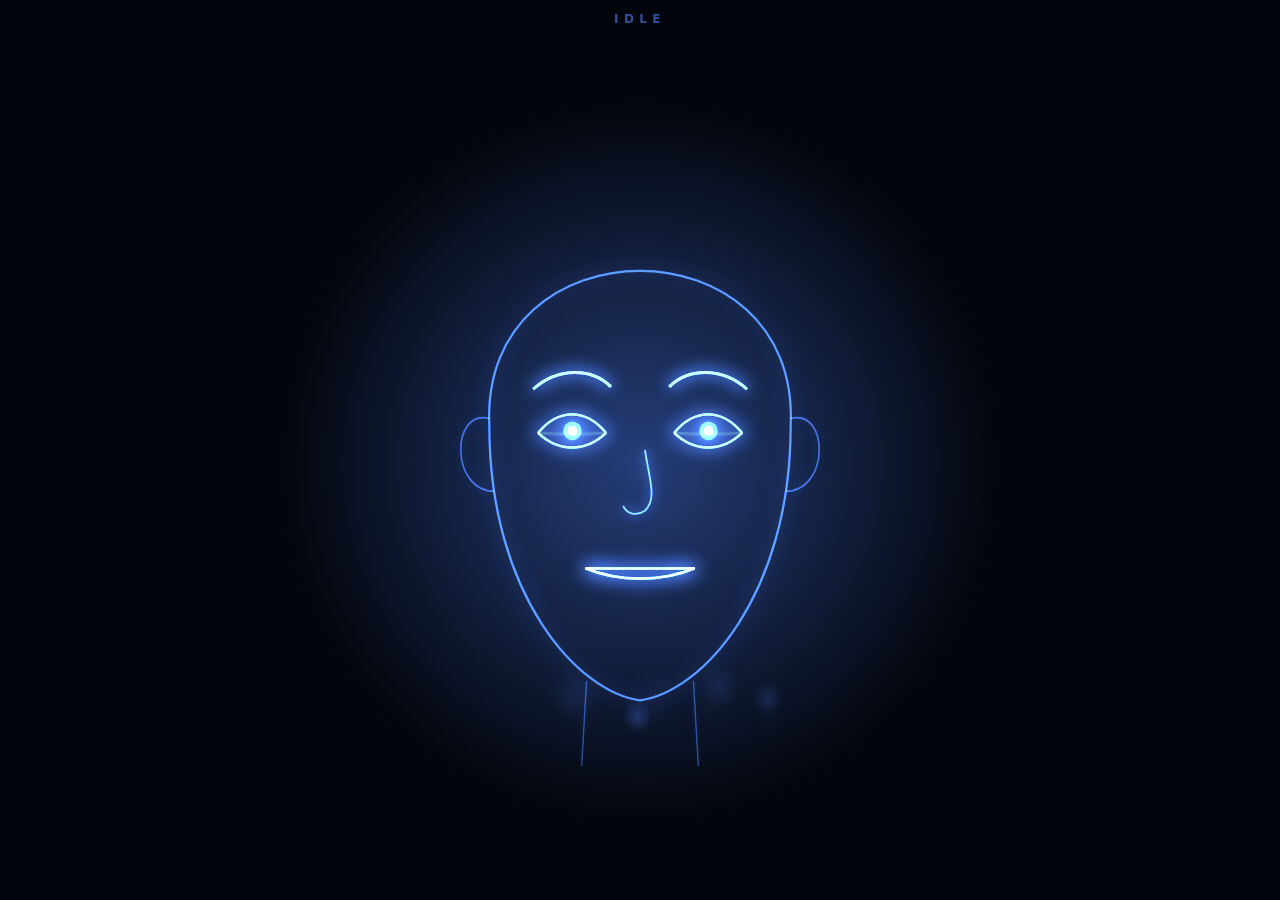
==== commit 6faf6e9b: "Rename the assistant to Roktar everywhere - Name, files, launcher, settings file, logs, LAN certific" ====
--- a/app/face/faces/living/index.html
+++ b/app/face/faces/living/index.html
@@ -7,10 +7,10 @@
   *{margin:0;padding:0;box-sizing:border-box}
   html,body{width:100%;height:100%;background:#03060c;overflow:hidden}
   canvas#stage{position:fixed;inset:0;width:100vw;height:100vh;display:block}
-  #hud{position:fixed;left:14px;top:70px;width:190px;font:600 11px 'Segoe UI',system-ui,sans-serif;color:#9fb3c8;
+  #hud{position:fixed;left:14px;top:70px;width:206px;font:600 11px 'Segoe UI',system-ui,sans-serif;color:#9fb3c8;
        letter-spacing:.08em;cursor:pointer;opacity:.85;z-index:5;user-select:none}
   #hud .row{display:flex;align-items:center;gap:6px;margin:5px 0}
-  #hud .lab{width:58px;opacity:.75}
+  #hud .lab{width:74px;opacity:.75}
   #hud .bar{flex:1;height:5px;border-radius:3px;background:rgba(255,255,255,.08);overflow:hidden}
   #hud .bar i{display:block;height:100%;border-radius:3px;transition:width .8s}
   #hud .lvl{font-size:20px;font-weight:700;letter-spacing:.05em;color:#e8f0ff}
@@ -31,7 +31,7 @@
   body.portrait #hud .lvl{font-size:5vw;white-space:nowrap}
   body.portrait #hud .m{display:flex;flex-direction:column;align-items:stretch;gap:.8vw;flex:1;min-width:0}
   body.portrait #hud .m .bar{display:block;width:100%;height:1.2vw;flex:none}
-  body.portrait #hud .tag{opacity:.75;white-space:nowrap}
+  body.portrait #hud .tag{opacity:.75;white-space:nowrap;letter-spacing:.01em;font-size:2.4vw}
   body.portrait #hud .tiles{display:grid;grid-template-columns:repeat(5,1fr);gap:1.6vw;margin-top:2vw}
   body.portrait #hud .t{text-align:center;border:1px solid rgba(120,160,220,.15);border-radius:8px;padding:1.2vw 0;background:rgba(255,255,255,.03)}
   body.portrait #hud .t b{display:block;font-size:5.4vw;line-height:1.1;color:#e8f0ff}
@@ -54,13 +54,13 @@
 <canvas id="stage"></canvas>
 <div id="word">IDLE</div>
 <div id="step"></div>
-<div id="hud" title="Tap: Jarvis's journal"></div>
+<div id="hud" title="Tap: Roktar's journal"></div>
 <div id="journal"></div>
 <script src="../../core.js"></script>
 <script>
 "use strict";
 /* THE LIVING FACE — full package (TANTRA-05, all phases).
-   A faint neon/smoke holographic face. Props around it show WHAT Jarvis is doing; 96 expressions show
+   A faint neon/smoke holographic face. Props around it show WHAT Roktar is doing; 96 expressions show
    HOW he feels (driven by state, job, outcome, the words of his reply and of your message).
    Sound: soft FX only (never the real-world sound of the job), all under 0.4 s.
    Test hooks: ?shot=<state>&prop=<name>&mode=allow|error|offline&expr=<name> */
@@ -166,7 +166,7 @@
   Object.assign(target, NEUTRAL); for (const k of KEYS) if (k in e) target[k] = e[k];
   exprHand = e.hand || null; exprFx = e.fx || null; exprLook = e.look || null; recent.push(n); if (recent.length > 3) recent.shift(); }
 
-/* =============== WHAT JARVIS IS DOING =============== */
+/* =============== WHAT ROKTAR IS DOING =============== */
 const $ = id => document.getElementById(id);
 const JV = () => window.JV_FACE || { reply: () => "", offline: () => false, camera: () => false };
 const allowShown = () => !!($("jv-perm") && $("jv-perm").classList.contains("show"));
@@ -312,19 +312,21 @@
   else if (m === "speaking") { if (now < bulbUntil) e = "eureka"; else { const mw = moodFromReply(JV().reply()); e = mw || (AV.env > .6 ? "joyful" : "happy"); } }
   else if (now < doneUntil) e = now < doneUntil - 1300 ? "exasperated" : rnd(["proud","relieved","phew"]);
   else {
-    const idleMin = (now - idleSince) / 60000;
-    if (idleMin > 10) e = "dozing";
+    const idleMin = (now - idleSince) / 60000, V = window.JV_VITALS || {};
+    const rest = EX[V.emotion] ? V.emotion : "calm", down = (V.pleasure || 0) < 0;   // his real feeling (emotion engine)
+    if (idleMin > 10) e = down ? rest : "dozing";
     else if (idleMin > 5) { e = "sleepy"; if (Math.random() < .002) yawnUntil = t + 2.2; if (t < yawnUntil) e = "yawning"; }
+    else if (down) e = rest;                     // no cheeky winks while he's genuinely low
     else { if (t > nextMicro) { nextMicro = t + 8 + Math.random() * 9;
         const pool = ["calm","serene","curious","amused","relaxed","thoughtful","playful","confident","wink","coy","pleasure","sceptical",
           "proud","content","daydreaming","dreamy","bored","cheeky","tongue","silly","sideeye","eyeroll","smug","grinning","licklips","bitelip","kiss","shrug","really","naughty"];
         do { idleMicro = rnd(pool); } while (recent.includes(idleMicro)); idleMicroUntil = t + 2.5; }
-      e = t < idleMicroUntil ? idleMicro : "calm"; }
+      e = t < idleMicroUntil ? idleMicro : rest; }
   }
   /* THE BEHAVIOUR LAYER WINS: real facts from the server (TANTRA-06) override every guess above */
   const B = window.JV_BEHAVE;
   if (B && !Q.get("shot")) {
-    const age = Date.now() / 1000 - B.t, endish = ["done","failed","lessons_done","allowed","denied","recovered"].includes(B.phase);
+    const age = Date.now() / 1000 - B.t, endish = ["done","failed","lessons_done","allowed","denied","recovered","praised","scolded"].includes(B.phase);
     if (age < (endish ? 4 : 15) && (endish || m !== "idle")) {
       const np = ACT2PROP[B.activity];
       if (np && !endish && np !== prop) { if (SND.prop[np]) SND.prop[np](); prop = np; propT = now; } else if (np) propT = now;
@@ -636,18 +638,21 @@
     const t = (n, lab, cls) => `<div class="t ${cls || ""}"><b>${n}</b><span>${lab}</span></div>`;
     hud.innerHTML = `<div class="top"><span class="lvl">LV ${v.level}</span>` + mb("XP", 100 * v.xp_in / v.xp_need, "#e3b341")
       + mb("MORALE", v.morale, v.morale > 60 ? "#3fb950" : v.morale > 40 ? "#e3b341" : "#f85149")
-      + mb("ENERGY", v.energy, v.energy > 40 ? "#39c5cf" : "#f0883e") + `</div>`
+      + mb("ENERGY", v.energy, v.energy > 40 ? "#39c5cf" : "#f0883e")
+      + mb("CONFIDENCE", v.confidence ?? 70, (v.confidence ?? 70) >= 60 ? "#a371f7" : "#f0883e") + `</div>`
       + `<div class="tiles">` + t(v.streak, "🔥 STREAK", "fire") + t(v.best_streak, "BEST") + t(v.jobs_today, "JOBS")
-      + t(v.steps_today, "STEPS") + t(v.fails_today, "SLIPS", v.fails_today ? "bad" : "") + `</div>`;
+      + (v.emotion ? t(String(v.emotion).toUpperCase(), "FEELING") : "") + t(v.steps_today, "STEPS") + t(v.fails_today, "SLIPS", v.fails_today ? "bad" : "") + `</div>`;
   } else
   hud.innerHTML = `<div class="lvl">LV ${v.level}</div>` + bar("XP", 100 * v.xp_in / v.xp_need, "#e3b341")
     + bar("MORALE", v.morale, v.morale > 60 ? "#3fb950" : v.morale > 40 ? "#e3b341" : "#f85149")
     + bar("ENERGY", v.energy, v.energy > 40 ? "#39c5cf" : "#f0883e")
+    + bar("CONFIDENCE", v.confidence ?? 70, (v.confidence ?? 70) >= 60 ? "#a371f7" : "#f0883e")
+    + (v.emotion ? `<div class="row sub">FEELING ${String(v.emotion).toUpperCase()}</div>` : "")
     + `<div class="row sub">STREAK ${v.streak} · BEST ${v.best_streak}</div><div class="row sub">TODAY ${v.jobs_today} jobs · ${v.steps_today} steps · ${v.fails_today} slips</div>`;
   const busy = B && B.busy_s && !["done","failed","lessons_done"].includes(B.phase) && Date.now() / 1000 - B.t < 15;
   stepEl.textContent = busy ? `${(B.label || "").toUpperCase()} · STEP ${B.step}${B.retries ? " · RETRY " + B.retries : ""}${B.fails_row ? " · " + B.fails_row + " FAILED" : ""} · ${B.busy_s}s` : "";
 }
-const ICON = { start:"▶", step:"•", step_ok:"✓", failed_step:"✗", recovered:"↺", allow:"✋", allowed:"✔", denied:"⛔", error:"☠", done:"★", failed:"✗", lessons_done:"🎓" };
+const ICON = { start:"▶", step:"•", step_ok:"✓", failed_step:"✗", recovered:"↺", allow:"✋", allowed:"✔", denied:"⛔", error:"☠", done:"★", failed:"✗", lessons_done:"🎓", praised:"👍", scolded:"👎", mood:"~" };
 async function openJournal() {
   if (jr.style.display === "block") { jr.style.display = "none"; return; }
   jr.style.display = "block"; jr.innerHTML = "<h3>JOURNAL</h3>Loading…";
@@ -658,7 +663,7 @@
       const what = e.detail || e.result || e.error || e.said || "";
       return `<div class="ev ${cls}"><b>${tm} ${ICON[e.phase] || "•"} ${e.label}</b> · ${e.mood}${e.level_up ? " · LEVEL " + e.level_up + "!" : ""}<br><span style="opacity:.7">${String(what).replace(/</g, "&lt;").slice(0, 140)}</span></div>`; }).join("");
     jr.innerHTML = `<h3>JOURNAL · LV ${v.level} · ${v.xp} XP</h3>` + (rows || "Nothing yet today.");
-  } catch (e) { jr.innerHTML = "<h3>JOURNAL</h3>Jarvis isn't reachable."; }
+  } catch (e) { jr.innerHTML = "<h3>JOURNAL</h3>Roktar isn't reachable."; }
 }
 hud.addEventListener("click", openJournal);
 jr.addEventListener("click", () => { jr.style.display = "none"; });
